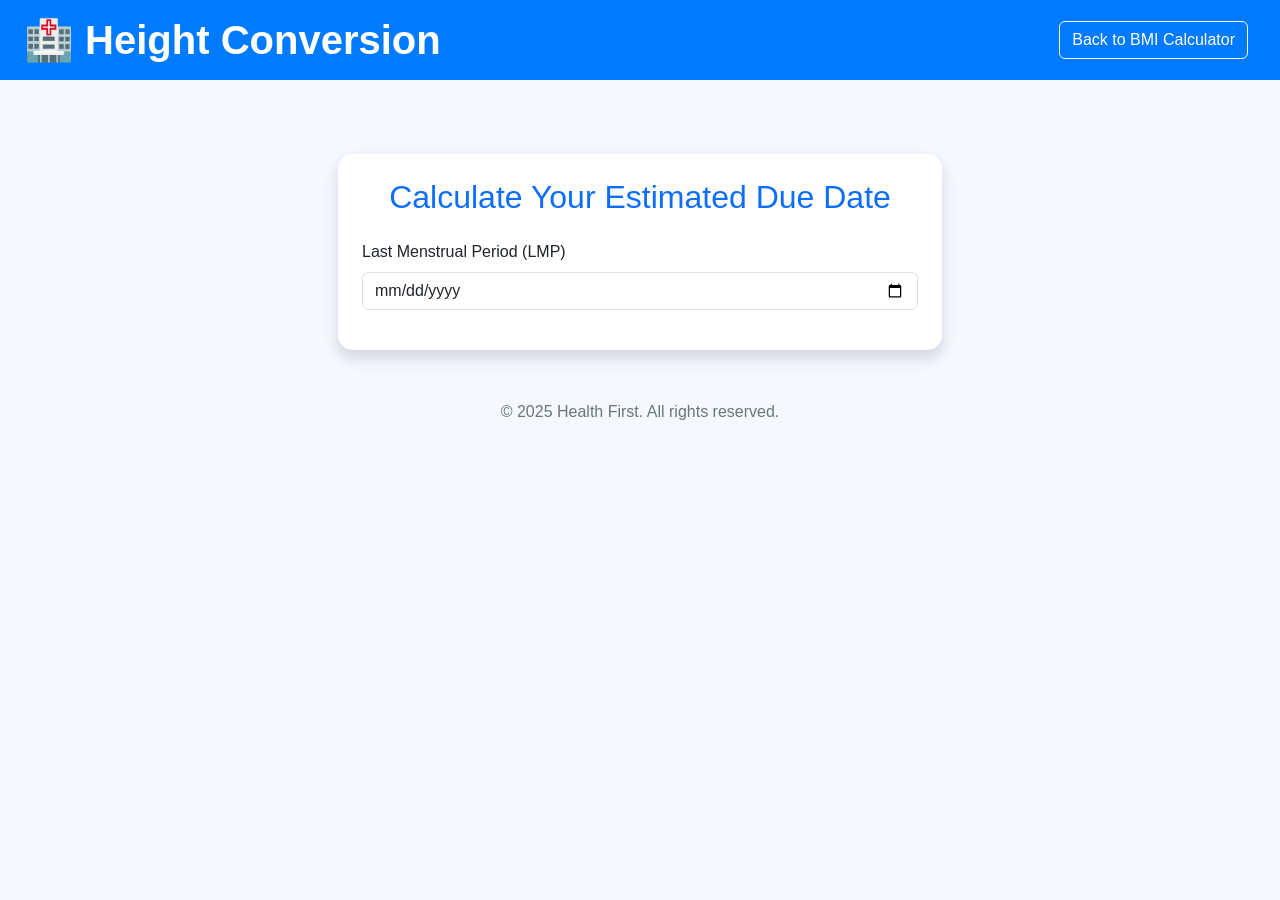
==== edd_calculator.html @ 851710a5 "Add files via upload" ====
<!DOCTYPE html>
<html lang="en">
<head>
    <meta charset="UTF-8">
    <meta name="viewport" content="width=device-width, initial-scale=1.0">
    <title>EDD Calculator</title>
    <!-- Bootstrap CSS -->
    <link href="https://cdn.jsdelivr.net/npm/bootstrap@5.3.0-alpha3/dist/css/bootstrap.min.css" rel="stylesheet">
    <style>
        body {
            background-color: #f5f9ff; /* Light blue background */
            font-family: 'Arial', sans-serif;
        }
        header {
            background-color: #007bff; /* Hospital-themed blue */
        }
        h1 {
            font-weight: bold;
            color: white;
        }
        .card {
            border: none;
            border-radius: 15px;
            margin-top: 50px;
        }
        .alert-info {
            font-size: 1.2rem;
        }
        footer {
            margin-top: 50px;
            text-align: center;
            color: #6c757d;
        }
    </style>
</head>
<body>
    <!-- Header -->
    <header class="py-3 mb-4">
        <div class="container-fluid px-4 d-flex justify-content-between align-items-center">
            <h1 class="text-white mb-0">🏥 Height Conversion</h1>
            <nav>
                <button class="btn btn-outline-light me-2">
                    <a href="calculator.html" class="text-white text-decoration-none">Back to BMI Calculator</a>
                </button>
            </nav>
        </div>
    </header>

    <!-- Main Content -->
    <div class="container-fluid px-4">
        <div class="row justify-content-center">
            <div class="col-md-6">
                <div class="card shadow p-4">
                    <h2 class="text-center text-primary mb-4">Calculate Your Estimated Due Date</h2>
                    <form>
                        <div class="mb-3">
                            <label for="lmpInput" class="form-label">Last Menstrual Period (LMP)</label>
                            <input type="date" class="form-control" id="lmpInput" placeholder="Select your last menstrual period" required>
                        </div>
                    </form>
                    <div id="eddResult" class="alert alert-info mt-4 text-center" style="display: none;">
                        <strong>Estimated Due Date:</strong> <span id="eddOutput"></span>
                    </div>
                </div>
            </div>
        </div>
    </div>

    <!-- Footer -->
    <footer>
        <p>&copy; 2025 Health First. All rights reserved.</p>
    </footer>

    <!-- Script for EDD Calculation -->
    <script>
        document.getElementById("lmpInput").addEventListener("input", function () {
            const lmpValue = document.getElementById("lmpInput").value;

            if (!lmpValue) {
                // Hide result if no date is entered
                document.getElementById("eddResult").style.display = "none";
                return;
            }

            // Calculate EDD using Naegele's Rule (LMP + 280 days)
            const lmpDate = new Date(lmpValue);
            const eddDate = new Date(lmpDate);
            eddDate.setDate(eddDate.getDate() + 280);

            // Display the result
            const eddResult = document.getElementById("eddResult");
            const eddOutput = document.getElementById("eddOutput");

            eddOutput.textContent = eddDate.toDateString();
            eddResult.style.display = "block";
        });
    </script>

    <!-- Bootstrap JS -->
    <script src="https://cdn.jsdelivr.net/npm/bootstrap@5.3.0-alpha3/dist/js/bootstrap.bundle.min.js"></script>
</body>
</html>
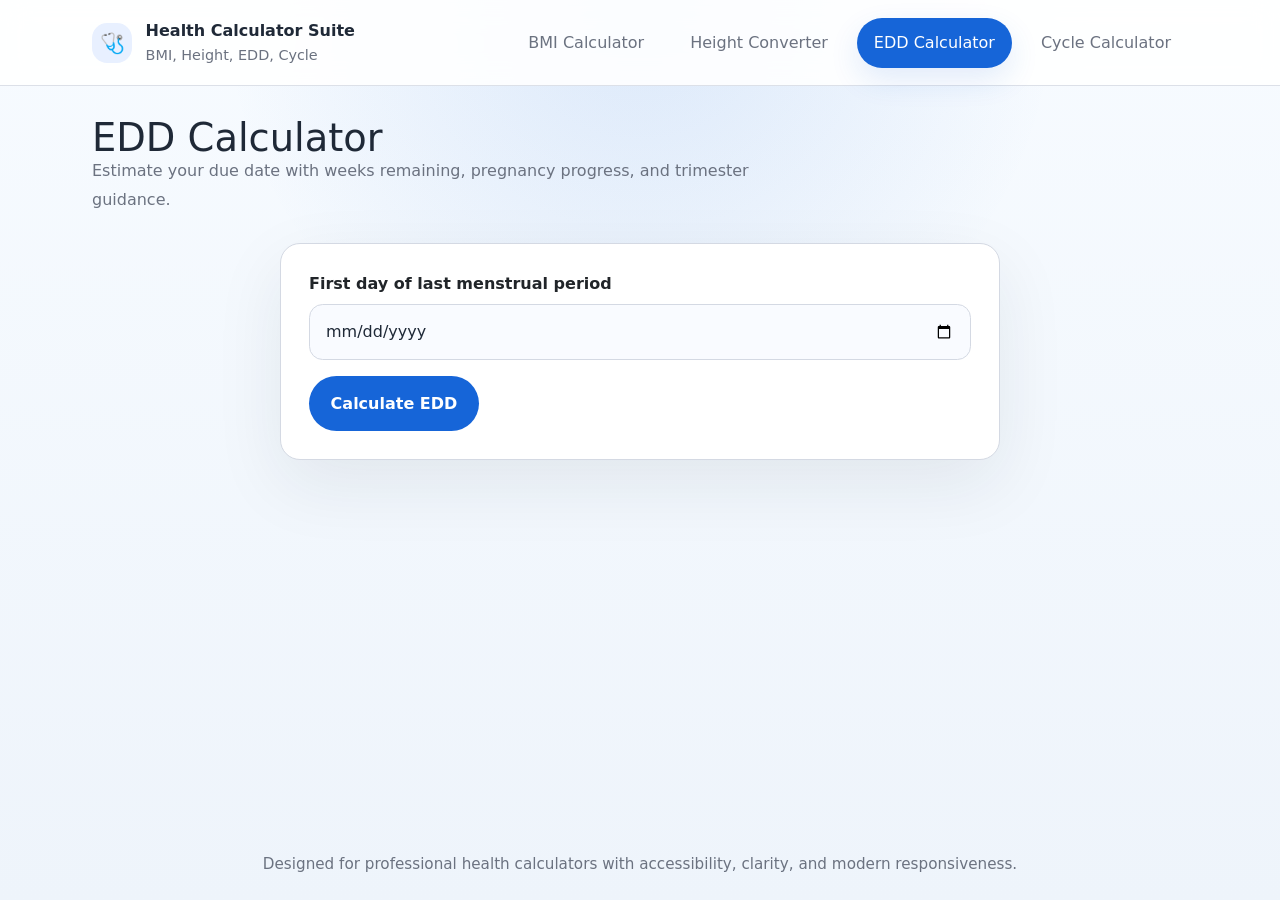
==== commit 1c6f449a: "Add files via upload" ====
--- a/edd_calculator.html
+++ b/edd_calculator.html
@@ -3,100 +3,93 @@
 <head>
     <meta charset="UTF-8">
     <meta name="viewport" content="width=device-width, initial-scale=1.0">
-    <title>EDD Calculator</title>
-    <!-- Bootstrap CSS -->
+    <title>Health Calculator Suite — EDD Calculator</title>
     <link href="https://cdn.jsdelivr.net/npm/bootstrap@5.3.0-alpha3/dist/css/bootstrap.min.css" rel="stylesheet">
-    <style>
-        body {
-            background-color: #f5f9ff; /* Light blue background */
-            font-family: 'Arial', sans-serif;
-        }
-        header {
-            background-color: #007bff; /* Hospital-themed blue */
-        }
-        h1 {
-            font-weight: bold;
-            color: white;
-        }
-        .card {
-            border: none;
-            border-radius: 15px;
-            margin-top: 50px;
-        }
-        .alert-info {
-            font-size: 1.2rem;
-        }
-        footer {
-            margin-top: 50px;
-            text-align: center;
-            color: #6c757d;
-        }
-    </style>
+    <link rel="stylesheet" href="styles.css">
 </head>
-<body>
-    <!-- Header -->
-    <header class="py-3 mb-4">
-        <div class="container-fluid px-4 d-flex justify-content-between align-items-center">
-            <h1 class="text-white mb-0">🏥 Height Conversion</h1>
-            <nav>
-                <button class="btn btn-outline-light me-2">
-                    <a href="calculator.html" class="text-white text-decoration-none">Back to BMI Calculator</a>
-                </button>
-            </nav>
-        </div>
-    </header>
+<body data-page="edd">
+    <div class="page-shell">
+        <header class="site-header">
+            <div class="container d-flex flex-wrap justify-content-between align-items-center gap-3">
+                <a href="index.html" class="branding">
+                    <span class="branding__icon">🩺</span>
+                    <span class="branding__text">
+                        <span class="branding__title">Health Calculator Suite</span>
+                        <span class="branding__subtitle">BMI, Height, EDD, Cycle</span>
+                    </span>
+                </a>
+                <button class="nav-toggle" aria-controls="primary-navigation" aria-expanded="false" aria-label="Toggle navigation">☰</button>
+                <nav id="primary-navigation" class="main-nav hidden" aria-label="Primary navigation">
+                    <a class="nav-link" href="index.html" data-nav="bmi">BMI Calculator</a>
+                    <a class="nav-link" href="height.html" data-nav="height">Height Converter</a>
+                    <a class="nav-link" href="edd_calculator.html" data-nav="edd">EDD Calculator</a>
+                    <a class="nav-link" href="menstrual_cycle.html" data-nav="menstrual">Cycle Calculator</a>
+                </nav>
+            </div>
+        </header>
 
-    <!-- Main Content -->
-    <div class="container-fluid px-4">
-        <div class="row justify-content-center">
-            <div class="col-md-6">
-                <div class="card shadow p-4">
-                    <h2 class="text-center text-primary mb-4">Calculate Your Estimated Due Date</h2>
-                    <form>
-                        <div class="mb-3">
-                            <label for="lmpInput" class="form-label">Last Menstrual Period (LMP)</label>
-                            <input type="date" class="form-control" id="lmpInput" placeholder="Select your last menstrual period" required>
+        <main class="site-main">
+            <div class="container">
+                <section class="hero">
+                    <div>
+                        <h1 class="hero__title">EDD Calculator</h1>
+                        <p class="hero__subtitle">Estimate your due date with weeks remaining, pregnancy progress, and trimester guidance.</p>
+                    </div>
+                </section>
+
+                <section class="card card--padded card--narrow">
+                    <form id="eddForm" novalidate>
+                        <div class="form-grid">
+                            <div class="field">
+                                <label for="lmpInput">First day of last menstrual period</label>
+                                <input id="lmpInput" type="date" required>
+                                <span id="lmpError" class="error-message" role="alert" aria-live="polite" style="display:none"></span>
+                            </div>
+                        </div>
+
+                        <div class="button-row">
+                            <button class="button" type="submit">Calculate EDD</button>
                         </div>
                     </form>
-                    <div id="eddResult" class="alert alert-info mt-4 text-center" style="display: none;">
-                        <strong>Estimated Due Date:</strong> <span id="eddOutput"></span>
+                </section>
+
+                <section class="card card--padded card--narrow mt-4" id="eddResult" style="display:none;" aria-live="polite">
+                    <p class="result-card__title">Estimated Due Date Overview</p>
+                    <div class="result-grid">
+                        <div class="result-box">
+                            <span class="result-box__label">Estimated due date</span>
+                            <p class="result-box__value" id="eddDate"></p>
+                        </div>
+                        <div class="result-box">
+                            <span class="result-box__label">Weeks remaining</span>
+                            <p class="result-box__value" id="remainingWeeks"></p>
+                        </div>
+                        <div class="result-box">
+                            <span class="result-box__label">Days remaining</span>
+                            <p class="result-box__value" id="remainingDays"></p>
+                        </div>
+                        <div class="result-box">
+                            <span class="result-box__label">Current trimester</span>
+                            <p class="result-box__value" id="trimesterLabel"></p>
+                        </div>
                     </div>
-                </div>
+                    <div class="progress-card">
+                        <span class="result-box__label">Pregnancy progress</span>
+                        <div class="progress-bar">
+                            <div class="progress-bar__fill" id="progressBarFill" style="width:0%"></div>
+                        </div>
+                        <p class="help-text" id="progressValue">0%</p>
+                    </div>
+                </section>
             </div>
-        </div>
+        </main>
+
+        <footer class="footer">
+            <div class="container">Designed for professional health calculators with accessibility, clarity, and modern responsiveness.</div>
+        </footer>
     </div>
 
-    <!-- Footer -->
-    <footer>
-        <p>&copy; 2025 Health First. All rights reserved.</p>
-    </footer>
-
-    <!-- Script for EDD Calculation -->
-    <script>
-        document.getElementById("lmpInput").addEventListener("input", function () {
-            const lmpValue = document.getElementById("lmpInput").value;
-
-            if (!lmpValue) {
-                // Hide result if no date is entered
-                document.getElementById("eddResult").style.display = "none";
-                return;
-            }
-
-            // Calculate EDD using Naegele's Rule (LMP + 280 days)
-            const lmpDate = new Date(lmpValue);
-            const eddDate = new Date(lmpDate);
-            eddDate.setDate(eddDate.getDate() + 280);
-
-            // Display the result
-            const eddResult = document.getElementById("eddResult");
-            const eddOutput = document.getElementById("eddOutput");
-
-            eddOutput.textContent = eddDate.toDateString();
-            eddResult.style.display = "block";
-        });
-    </script>
-
-    <!-- Bootstrap JS -->
+    <script src="scripts.js"></script>
     <script src="https://cdn.jsdelivr.net/npm/bootstrap@5.3.0-alpha3/dist/js/bootstrap.bundle.min.js"></script>
 </body>
 </html>
--- a/styles.css
+++ b/styles.css
@@ -0,0 +1,477 @@
+:root {
+    --bg: #f4f7fb;
+    --surface: #ffffff;
+    --surface-alt: #f9fbff;
+    --primary: #1665d8;
+    --primary-soft: #e8f0ff;
+    --primary-dark: #0d4fb3;
+    --accent: #0a9d58;
+    --accent-soft: #eaf8ef;
+    --text: #1f2937;
+    --muted: #6b7280;
+    --border: #d4d9e3;
+    --error: #d92f2f;
+    --warning: #dd8c00;
+    --radius: 1.25rem;
+    --shadow: 0 24px 70px rgba(29, 34, 49, 0.08);
+    --transition: 180ms ease;
+}
+
+* {
+    box-sizing: border-box;
+}
+
+html {
+    scroll-behavior: smooth;
+}
+
+body {
+    margin: 0;
+    font-family: Inter, system-ui, -apple-system, BlinkMacSystemFont, "Segoe UI", sans-serif;
+    background: radial-gradient(circle at top, rgba(22, 101, 216, 0.12), transparent 38%), linear-gradient(180deg, #f7fbff 0%, #eef4fb 100%);
+    color: var(--text);
+    min-height: 100vh;
+}
+
+img {
+    max-width: 100%;
+    display: block;
+}
+
+a {
+    color: inherit;
+    text-decoration: none;
+}
+
+button,
+input,
+select {
+    font: inherit;
+}
+
+button {
+    cursor: pointer;
+}
+
+.container {
+    width: min(1120px, calc(100% - 2rem));
+    margin: 0 auto;
+}
+
+.page-shell {
+    display: flex;
+    flex-direction: column;
+    min-height: 100vh;
+}
+
+.site-header {
+    padding: 1.1rem 0;
+    background: rgba(255, 255, 255, 0.88);
+    backdrop-filter: blur(14px);
+    position: sticky;
+    top: 0;
+    z-index: 10;
+    border-bottom: 1px solid rgba(212, 217, 227, 0.8);
+}
+
+.branding {
+    display: flex;
+    align-items: center;
+    gap: 0.85rem;
+}
+
+.branding__icon {
+    width: 2.5rem;
+    height: 2.5rem;
+    border-radius: 0.95rem;
+    display: grid;
+    place-items: center;
+    background: var(--primary-soft);
+    color: var(--primary);
+    font-size: 1.25rem;
+}
+
+.branding__text {
+    display: grid;
+    gap: 0.15rem;
+}
+
+.branding__title {
+    font-size: 1rem;
+    font-weight: 700;
+    margin: 0;
+}
+
+.branding__subtitle {
+    margin: 0;
+    color: var(--muted);
+    font-size: 0.9rem;
+}
+
+.main-nav {
+    display: flex;
+    flex-wrap: wrap;
+    justify-content: flex-end;
+    gap: 0.75rem;
+}
+
+.nav-link {
+    display: inline-flex;
+    align-items: center;
+    justify-content: center;
+    padding: 0.75rem 1rem;
+    border-radius: 999px;
+    border: 1px solid transparent;
+    color: var(--muted);
+    background: transparent;
+    transition: var(--transition);
+}
+
+.nav-link:hover,
+.nav-link:focus-visible {
+    color: var(--primary-dark);
+    border-color: rgba(22, 101, 216, 0.2);
+    outline: none;
+}
+
+.nav-toggle {
+    display: none;
+    align-items: center;
+    justify-content: center;
+    width: 3rem;
+    height: 3rem;
+    border: 1px solid rgba(212, 217, 227, 0.9);
+    border-radius: 1rem;
+    background: var(--surface);
+    color: var(--primary);
+    font-size: 1.2rem;
+    transition: border-color var(--transition), background var(--transition);
+}
+
+.nav-toggle:hover,
+.nav-toggle:focus-visible {
+    border-color: rgba(22, 101, 216, 0.35);
+    outline: none;
+}
+
+.hidden {
+    display: none !important;
+}
+
+@media (min-width: 781px) {
+    .main-nav.hidden {
+        display: flex !important;
+    }
+}
+
+[data-page="bmi"] .nav-link[data-nav="bmi"],
+[data-page="height"] .nav-link[data-nav="height"],
+[data-page="edd"] .nav-link[data-nav="edd"],
+[data-page="menstrual"] .nav-link[data-nav="menstrual"] {
+    background: var(--primary);
+    color: #fff;
+    border-color: transparent;
+    box-shadow: 0 12px 30px rgba(22, 101, 216, 0.12);
+}
+
+.site-main {
+    flex: 1;
+    padding: 2rem 0 3rem;
+}
+
+.hero {
+    display: grid;
+    gap: 1.5rem;
+    margin-bottom: 1.75rem;
+}
+
+.hero__title {
+    margin: 0;
+    font-size: clamp(2rem, 3vw, 3.25rem);
+    line-height: 1.02;
+}
+
+.hero__subtitle {
+    margin: 0;
+    max-width: 720px;
+    color: var(--muted);
+    font-size: 1rem;
+    line-height: 1.8;
+}
+
+.card {
+    background: var(--surface);
+    border: 1px solid var(--border);
+    border-radius: var(--radius);
+    box-shadow: var(--shadow);
+}
+
+.card--padded {
+    padding: 1.75rem;
+}
+
+.card--narrow {
+    max-width: 720px;
+    margin: 0 auto;
+}
+
+.form-grid {
+    display: grid;
+    gap: 1rem;
+}
+
+.field {
+    display: grid;
+    gap: 0.5rem;
+}
+
+.field label {
+    font-weight: 600;
+}
+
+.field input,
+.field select {
+    width: 100%;
+    border: 1px solid var(--border);
+    border-radius: 0.85rem;
+    padding: 0.95rem 1rem;
+    background: var(--surface-alt);
+    color: var(--text);
+    transition: border-color var(--transition), box-shadow var(--transition);
+}
+
+.field input:focus,
+.field select:focus {
+    outline: none;
+    border-color: var(--primary);
+    box-shadow: 0 0 0 4px rgba(22, 101, 216, 0.12);
+}
+
+.field small {
+    color: var(--muted);
+}
+
+.inline-fields {
+    display: grid;
+    grid-template-columns: repeat(2, minmax(0, 1fr));
+    gap: 1rem;
+}
+
+.button-row {
+    display: flex;
+    flex-wrap: wrap;
+    gap: 1rem;
+    align-items: center;
+    margin-top: 1rem;
+}
+
+.button {
+    border: none;
+    border-radius: 999px;
+    padding: 0.95rem 1.35rem;
+    font-weight: 700;
+    color: #fff;
+    background: var(--primary);
+    transition: transform var(--transition), background var(--transition), box-shadow var(--transition);
+}
+
+.button:hover,
+.button:focus-visible {
+    background: var(--primary-dark);
+    transform: translateY(-1px);
+    outline: none;
+}
+
+.button--secondary {
+    background: var(--surface);
+    color: var(--text);
+    border: 1px solid var(--border);
+}
+
+.inline-toggle {
+    display: inline-flex;
+    align-items: center;
+    gap: 0.75rem;
+    font-size: 0.95rem;
+    color: var(--muted);
+}
+
+.result-card {
+    display: grid;
+    gap: 1rem;
+    background: var(--accent-soft);
+    border: 1px solid rgba(10, 157, 88, 0.18);
+    padding: 1.5rem;
+    border-radius: 1.25rem;
+}
+
+.result-card__title {
+    margin: 0;
+    color: var(--primary-dark);
+    font-size: 1.05rem;
+}
+
+.result-grid {
+    display: grid;
+    gap: 1rem;
+}
+
+.result-box {
+    background: #fff;
+    border: 1px solid var(--border);
+    border-radius: 1rem;
+    padding: 1rem;
+}
+
+.result-box__label {
+    display: block;
+    margin-bottom: 0.4rem;
+    color: var(--muted);
+    font-size: 0.92rem;
+}
+
+.result-box__value {
+    margin: 0;
+    font-size: 1.35rem;
+    font-weight: 700;
+    color: var(--text);
+}
+
+.badge {
+    display: inline-flex;
+    padding: 0.45rem 0.75rem;
+    border-radius: 999px;
+    font-weight: 700;
+    font-size: 0.9rem;
+}
+
+.badge--underweight {
+    background: #fff4e6;
+    color: #b45309;
+}
+
+.badge--normal {
+    background: #ecfdf5;
+    color: #15803d;
+}
+
+.badge--overweight {
+    background: #fffbeb;
+    color: #b45309;
+}
+
+.badge--obese {
+    background: #fef2f2;
+    color: #991b1b;
+}
+
+.help-text,
+.alert-text {
+    color: var(--muted);
+    line-height: 1.7;
+}
+
+.alert-text {
+    padding: 1rem 1.15rem;
+    border-radius: 1rem;
+    border: 1px solid rgba(217, 47, 47, 0.18);
+    background: rgba(217, 47, 47, 0.08);
+    color: var(--error);
+}
+
+.error-message {
+    color: var(--error);
+    font-size: 0.95rem;
+}
+
+.footer {
+    padding: 1.5rem 0;
+    text-align: center;
+    color: var(--muted);
+    font-size: 0.95rem;
+}
+
+.progress-card {
+    display: grid;
+    gap: 1rem;
+    padding: 1.4rem;
+    background: radial-gradient(circle at top left, rgba(22, 101, 216, 0.14), transparent 35%);
+    border-radius: var(--radius);
+    border: 1px solid rgba(22, 101, 216, 0.12);
+}
+
+.progress-bar {
+    width: 100%;
+    height: 0.75rem;
+    border-radius: 999px;
+    background: var(--surface-alt);
+    overflow: hidden;
+}
+
+.progress-bar__fill {
+    height: 100%;
+    border-radius: 999px;
+    background: linear-gradient(90deg, #1665d8, #0a9d58);
+}
+
+@media (max-width: 780px) {
+    .main-nav {
+        justify-content: center;
+    }
+
+    .nav-toggle {
+        display: inline-flex;
+    }
+
+    .main-nav {
+        width: 100%;
+        flex-direction: column;
+        gap: 0.75rem;
+    }
+
+    .site-header .container {
+        align-items: flex-start;
+    }
+
+    .hero {
+        text-align: center;
+    }
+
+    .inline-fields {
+        grid-template-columns: 1fr;
+    }
+}
+
+@media (max-width: 520px) {
+    .site-header {
+        padding: 0.95rem 0;
+    }
+
+    .main-nav {
+        width: 100%;
+    }
+
+    .nav-link {
+        width: 100%;
+    }
+
+    .button-row {
+        flex-direction: column;
+        align-items: stretch;
+    }
+}
+
+@media (max-width: 520px) {
+    .site-header {
+        padding: 0.95rem 0;
+    }
+
+    .nav-link {
+        width: 100%;
+    }
+
+    .button-row {
+        flex-direction: column;
+        align-items: stretch;
+    }
+}
